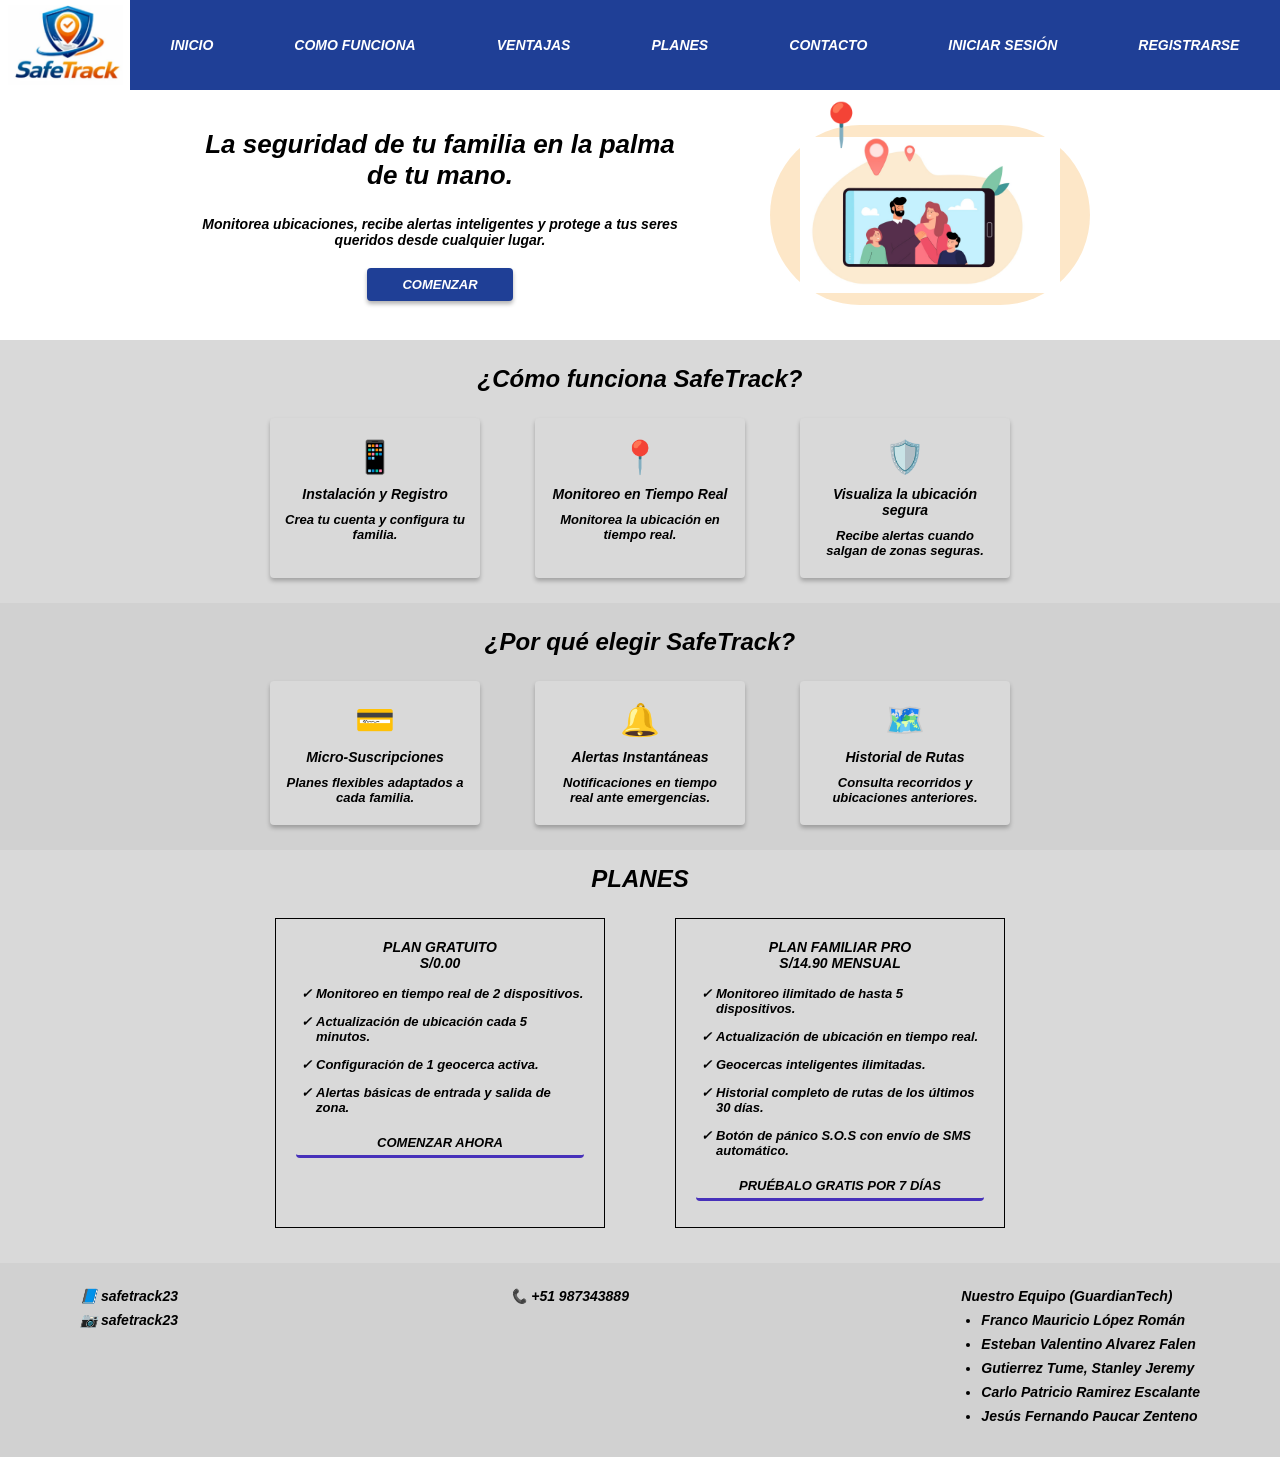
==== index.html @ 66469086 "Frontend SafeTrack completado" ====
<!DOCTYPE html>
<html lang="es">
<head>
  <meta charset="UTF-8" />
  <meta name="viewport" content="width=device-width, initial-scale=1.0" />
  <title>SafeTrack</title>
  <link rel="stylesheet" href="styles.css" />
</head>
<body>

  <header class="navbar">
    <div class="logo-box">
      <img src="assets/logo-safetrack.png" alt="SafeTrack Logo" />
    </div>

    <nav class="nav-links">
      <a href="#inicio">INICIO</a>
      <a href="#funciona">COMO FUNCIONA</a>
      <a href="#ventajas">VENTAJAS</a>
      <a href="#planes">PLANES</a>
      <a href="#contacto">CONTACTO</a>
      <a href="#">INICIAR SESIÓN</a>
      <a href="#">REGISTRARSE</a>
    </nav>
  </header>

  <section id="inicio" class="hero">
    <div class="hero-text">
      <h1>La seguridad de tu familia en la palma de tu mano.</h1>
      <p>
        Monitorea ubicaciones, recibe alertas inteligentes y protege a tus seres queridos desde cualquier lugar.
      </p>
      <a href="#planes" class="btn-primary">COMENZAR</a>
    </div>

    <div class="hero-image">
    <div class="phone-card">
        <div class="pin">📍</div>
        <img src="assets/familia.png" alt="Familia SafeTrack" class="family-img">
    </div>
</div>
  </section>

  <section id="funciona" class="section gray">
    <h2>¿Cómo funciona SafeTrack?</h2>

    <div class="cards">
      <div class="card">
        <div class="icon">📱</div>
        <h3>Instalación y Registro</h3>
        <p>Crea tu cuenta y configura tu familia.</p>
      </div>

      <div class="card">
        <div class="icon">📍</div>
        <h3>Monitoreo en Tiempo Real</h3>
        <p>Monitorea la ubicación en tiempo real.</p>
      </div>

      <div class="card">
        <div class="icon">🛡️</div>
        <h3>Visualiza la ubicación segura</h3>
        <p>Recibe alertas cuando salgan de zonas seguras.</p>
      </div>
    </div>
  </section>

  <section id="ventajas" class="section gray-light">
    <h2>¿Por qué elegir SafeTrack?</h2>

    <div class="cards">
      <div class="card">
        <div class="icon">💳</div>
        <h3>Micro-Suscripciones</h3>
        <p>Planes flexibles adaptados a cada familia.</p>
      </div>

      <div class="card">
        <div class="icon">🔔</div>
        <h3>Alertas Instantáneas</h3>
        <p>Notificaciones en tiempo real ante emergencias.</p>
      </div>

      <div class="card">
        <div class="icon">🗺️</div>
        <h3>Historial de Rutas</h3>
        <p>Consulta recorridos y ubicaciones anteriores.</p>
      </div>
    </div>
  </section>

  <section id="planes" class="plans-section">
    <h2>PLANES</h2>

    <div class="plans">
      <div class="plan">
        <h3>PLAN GRATUITO</h3>
        <h4>S/0.00</h4>
        <ul>
          <li>Monitoreo en tiempo real de 2 dispositivos.</li>
          <li>Actualización de ubicación cada 5 minutos.</li>
          <li>Configuración de 1 geocerca activa.</li>
          <li>Alertas básicas de entrada y salida de zona.</li>
        </ul>
        <a class="btn-secondary" href="#">COMENZAR AHORA</a>
      </div>

      <div class="plan">
        <h3>PLAN FAMILIAR PRO</h3>
        <h4>S/14.90 MENSUAL</h4>
        <ul>
          <li>Monitoreo ilimitado de hasta 5 dispositivos.</li>
          <li>Actualización de ubicación en tiempo real.</li>
          <li>Geocercas inteligentes ilimitadas.</li>
          <li>Historial completo de rutas de los últimos 30 días.</li>
          <li>Botón de pánico S.O.S con envío de SMS automático.</li>
        </ul>
        <a class="btn-secondary" href="#">PRUÉBALO GRATIS POR 7 DÍAS</a>
      </div>
    </div>
  </section>

  <footer id="contacto">
    <div class="footer-info">
      <p>📘 safetrack23</p>
      <p>📷 safetrack23</p>
    </div>

    <div class="footer-info">
      <p>📞 +51 987343889</p>
    </div>

    <div class="footer-team">
      <h3>Nuestro Equipo (GuardianTech)</h3>
      <ul>
        <li>Franco Mauricio López Román</li>
        <li>Esteban Valentino Alvarez Falen</li>
        <li>Gutierrez Tume, Stanley Jeremy</li>
        <li>Carlo Patricio Ramirez Escalante</li>
        <li>Jesús Fernando Paucar Zenteno</li>
      </ul>
    </div>
  </footer>

  <script src="script.js"></script>
</body>
</html>
---- styles.css ----
* {
  margin: 0;
  padding: 0;
  box-sizing: border-box;
  font-family: Arial, Helvetica, sans-serif;
}

body {
  background: #d9d9d9;
  color: #000;
}

/* NAVBAR */

.navbar {
  height: 90px;
  background: #1f3f96;
  display: flex;
  align-items: center;
}

.logo-box {
  width: 130px;
  height: 90px;
  background: white;
  display: flex;
  align-items: center;
  justify-content: center;
}

.logo-box img {
  width: 115px;
}

.nav-links {
  flex: 1;
  display: flex;
  justify-content: space-around;
  align-items: center;
}

.nav-links a {
  color: white;
  text-decoration: none;
  font-weight: 800;
  font-size: 14px;
  font-style: italic;
}

/* LANDING */

.hero {
  background: white;
  min-height: 250px;
  display: flex;
  justify-content: center;
  align-items: center;
  gap: 80px;
  padding: 25px 40px;
}

.hero-text {
  width: 500px;
  text-align: center;
}

.hero-text h1 {
  font-size: 26px;
  font-style: italic;
  margin-bottom: 25px;
}

.hero-text p {
  font-size: 14px;
  font-weight: 700;
  font-style: italic;
  margin-bottom: 20px;
}

.btn-primary,
.btn-secondary {
  display: inline-block;
  background: #1f3f96;
  color: white;
  padding: 9px 35px;
  border-radius: 4px;
  text-decoration: none;
  font-weight: 800;
  font-size: 13px;
  font-style: italic;
  box-shadow: 0 3px 4px rgba(0, 0, 0, 0.3);
}

.phone-card {
  width: 320px;
  height: 180px;
  background: #fde7c8;
  border-radius: 90px;
  display: flex;
  align-items: center;
  justify-content: center;
  position: relative;
}

.pin {
  position: absolute;
  top: -25px;
  left: 45px;
  font-size: 42px;
}

.family-img {
  width: 260px;
  max-width: 100%;
  object-fit: contain;
}

.section {
  padding: 25px 70px;
  text-align: center;
}

.gray {
  background: #d9d9d9;
}

.gray-light {
  background: #d1d1d1;
}

.section h2,
.plans-section h2 {
  font-size: 24px;
  font-style: italic;
  margin-bottom: 25px;
}

.cards {
  display: flex;
  justify-content: center;
  gap: 55px;
}

.card {
  width: 210px;
  min-height: 120px;
  background: #d9d9d9;
  border-radius: 4px;
  padding: 20px 15px;
  box-shadow: 0 3px 4px rgba(0, 0, 0, 0.25);
}

.card .icon {
  font-size: 32px;
  margin-bottom: 10px;
}

.card h3 {
  font-size: 14px;
  font-style: italic;
  margin-bottom: 10px;
}

.card p {
  font-size: 13px;
  font-weight: 700;
  font-style: italic;
}

.plans-section {
  background: #d9d9d9;
  text-align: center;
  padding: 15px 70px 35px;
}

.plans {
  display: flex;
  justify-content: center;
  gap: 70px;
}

.plan {
  width: 330px;
  min-height: 310px;
  border: 1px solid #000;
  background: #d9d9d9;
  padding: 20px;
  text-align: left;
}

.plan h3,
.plan h4 {
  text-align: center;
  font-size: 14px;
  font-style: italic;
}

.plan ul {
  margin-top: 15px;
  padding-left: 20px;
}

.plan li {
  font-size: 13px;
  font-weight: 700;
  font-style: italic;
  margin-bottom: 13px;
}

.plan li::marker {
  content: "✓ ";
}

.plan .btn-secondary {
  margin-top: 15px;
  color: #000;
  background: transparent;
  border-bottom: 3px solid #4731ba;
  box-shadow: none;
  padding: 5px 15px;
  display: block;
  text-align: center;
}

footer {
  background: #d1d1d1;
  padding: 25px 80px;
  display: flex;
  justify-content: space-between;
  align-items: flex-start;
}

footer p,
footer li,
footer h3 {
  font-size: 14px;
  font-weight: 700;
  font-style: italic;
  margin-bottom: 8px;
}

.footer-team ul {
  padding-left: 20px;
}

/* LOGIN Y REGISTRO */

.auth-page {
  min-height: calc(100vh - 90px);
  background: white;
  display: flex;
  justify-content: center;
  align-items: flex-start;
  padding: 55px 20px;
}

.auth-card {
  width: 540px;
  background: #d9d9d9;
  border: 1px solid #555;
  border-radius: 8px;
  padding: 35px 35px 30px;
  text-align: center;
}

.auth-card h1 {
  font-size: 28px;
  font-style: italic;
  margin-bottom: 28px;
}

.auth-card label {
  display: block;
  text-align: left;
  font-size: 13px;
  font-weight: 800;
  font-style: italic;
  margin: 14px 0 6px;
}

.input-box {
  height: 44px;
  background: #c9c9c9;
  border: 1px solid #b5b5b5;
  display: flex;
  align-items: center;
  padding: 0 12px;
}

.input-box span {
  font-size: 18px;
  margin-right: 10px;
}

.input-box input {
  width: 100%;
  border: none;
  outline: none;
  background: transparent;
  font-weight: 700;
  font-style: italic;
}

.auth-button,
.auth-btn {
  display: inline-block;
  margin-top: 24px;
  background: #1f3f96;
  color: white;
  border: none;
  padding: 12px 45px;
  border-radius: 4px;
  cursor: pointer;
  font-weight: 800;
  font-size: 18px;
  font-style: italic;
  text-decoration: none;
  box-shadow: 0 3px 4px rgba(0, 0, 0, 0.3);
}

.auth-text,
.auth-link {
  margin-top: 18px;
  font-weight: 800;
  font-style: italic;
  font-size: 13px;
  text-align: center;
}

.auth-link {
  display: block;
  color: #000;
  text-decoration: none;
}

/* RESPONSIVE */

@media (max-width: 900px) {
  .navbar {
    height: auto;
    flex-direction: column;
  }

  .logo-box {
    width: 100%;
  }

  .nav-links {
    flex-wrap: wrap;
    gap: 15px;
    padding: 15px;
  }

  .hero {
    flex-direction: column;
    gap: 30px;
    padding: 30px 20px;
  }

  .hero-text {
    width: 100%;
  }

  .cards,
  .plans,
  footer {
    flex-direction: column;
    align-items: center;
  }

  .auth-card {
    width: 95%;
  }
}
/* DASHBOARD PRINCIPAL */

.dashboard-page {
    background: #f2f2f2;
    min-height: calc(100vh - 90px);
    padding: 40px;
    text-align: center;
}

.dashboard-page h1 {
    font-size: 42px;
    font-style: italic;
}

.status-active {
    font-size: 18px;
    font-weight: bold;
    margin-bottom: 30px;
}

.dashboard-grid {
    display: grid;
    grid-template-columns: repeat(2, 280px);
    gap: 25px;
    justify-content: center;
}

.dashboard-card {
    background: #d9d9d9;
    border: 1px solid #999;
    border-radius: 8px;
    padding: 40px;
    min-height: 140px;
}

.dashboard-card h3 {
    margin-bottom: 10px;
}

.quick-access {
    margin-top: 60px;
}

.quick-access h2 {
    margin-bottom: 20px;
}

.quick-btn {
    display: inline-block;
    margin: 10px;
    padding: 12px 25px;
    background: #1f3f96;
    color: white;
    text-decoration: none;
    border-radius: 5px;
    font-weight: bold;
}
.update-box{
    width:320px;
    margin:20px auto 40px;
    background:#d9d9d9;
    padding:20px;
    border-radius:5px;
    font-weight:bold;
}
/* HISTORIAL DE RUTAS */

.history-page {
  min-height: calc(100vh - 90px);
  display: grid;
  grid-template-columns: 65% 35%;
  background: white;
}

.map-area {
  position: relative;
  background-image: url("./assets/mapa.png");
  background-size: cover;
  background-position: center;
  min-height: calc(100vh - 90px);
  overflow: hidden;
}

.route-svg {
  position: absolute;
  inset: 0;
  width: 100%;
  height: 100%;
  pointer-events: none;
  z-index: 2;
}

.point {
  position: absolute;
  width: 22px;
  height: 22px;
  border-radius: 50%;
  z-index: 3;
}

.red-point {
  background: #a52a2a;
  left: 43%;
  top: 29%;
}

.green-point {
  background: #2f9e44;
  left: 63%;
  top: 58%;
}

.route-text {
  position: absolute;
  color: black;
  font-size: 12px;
  font-weight: bold;
  z-index: 4;
}

.school {
  left: 35%;
  top: 22%;
}

.home {
  left: 65%;
  top: 59%;
}

.history-panel {
  background: white;
  padding: 45px 45px;
  text-align: center;
}

.history-panel h2 {
  font-size: 20px;
  font-style: italic;
  margin-bottom: 25px;
}

.dependent {
  font-style: italic;
  font-weight: bold;
  margin-bottom: 18px;
}

.history-card {
  width: 320px;
  margin: 0 auto 25px;
  background: #d9d9d9;
  padding: 22px;
  text-align: left;
  font-style: italic;
  font-weight: bold;
}

.history-card p {
  margin-bottom: 12px;
}

.details-btn {
  display: inline-block;
  background: #1f3f96;
  color: white;
  text-decoration: none;
  padding: 14px 45px;
  border-radius: 5px;
  font-size: 22px;
  font-style: italic;
  font-weight: bold;
  box-shadow: 0 3px 4px rgba(0,0,0,0.3);
  margin-bottom: 45px;
}

.legend {
  width: 180px;
  margin: auto;
  text-align: left;
  font-style: italic;
  font-weight: bold;
  font-size: 12px;
}

.legend p {
  margin-bottom: 20px;
}

.legend-dot {
  display: inline-block;
  width: 22px;
  height: 22px;
  border-radius: 50%;
  margin-right: 12px;
  vertical-align: middle;
}

.legend-dot.green {
  background: #2f9e44;
}

.legend-dot.red {
  background: #a52a2a;
}
/* ALERTAS */

.alerts-page {
  min-height: calc(100vh - 90px);
  background: white;
  padding: 55px 80px;
  text-align: center;
}

.alerts-page h1 {
  font-size: 26px;
  font-style: italic;
  margin-bottom: 20px;
}

.emergency-status {
  color: #b91c1c;
  font-weight: 800;
  font-style: italic;
  margin-bottom: 45px;
}

.alerts-content {
  display: flex;
  justify-content: center;
  gap: 120px;
  align-items: center;
  margin-bottom: 70px;
}

.panic-card {
  width: 300px;
  height: 230px;
  background: #e52525;
  border: 1px solid #8a1c1c;
  display: flex;
  flex-direction: column;
  justify-content: center;
  align-items: center;
  gap: 35px;
}

.panic-card h2 {
  font-size: 18px;
  font-style: italic;
}

.panic-btn {
  color: black;
  text-decoration: none;
  font-weight: 800;
  font-style: italic;
  width: 190px;
}

.recent-alerts {
  width: 360px;
  min-height: 230px;
  background: #d9d9d9;
  border: 1px solid #555;
  padding: 30px 25px;
  text-align: left;
}

.recent-alerts h2 {
  text-align: center;
  font-size: 18px;
  font-style: italic;
  margin-bottom: 30px;
}

.recent-alerts p {
  font-weight: 800;
  font-style: italic;
  margin-bottom: 25px;
}

.emergency-contacts {
  width: 620px;
  background: #d9d9d9;
  margin: auto;
  padding: 30px 45px;
  text-align: left;
}

.emergency-contacts h2 {
  text-align: center;
  font-size: 18px;
  font-style: italic;
  margin-bottom: 25px;
}

.emergency-contacts p {
  font-weight: 800;
  font-style: italic;
  margin-bottom: 12px;
}
/* GEOCERCAS */

.geofence-page {
  min-height: calc(100vh - 90px);
  background: white;
  padding: 40px 70px;
  text-align: center;
}

.geofence-page h1 {
  font-size: 30px;
  font-style: italic;
  margin-bottom: 20px;
}

.safe-status {
  color: #166534;
  font-weight: 800;
  font-style: italic;
  margin-bottom: 35px;
}

.geofence-content {
  display: flex;
  justify-content: center;
  align-items: center;
  gap: 55px;
  margin-bottom: 45px;
}

.geofence-map {
  width: 720px;
  height: 430px;
  position: relative;
  background-image: url("./assets/mapa.png");
  background-size: cover;
  background-position: center;
  overflow: hidden;
  border: 1px solid #333;
}

.geofence-map::before {
  content: "";
  position: absolute;
  inset: 0;
  background: rgba(10, 20, 30, 0.45);
}

.geo-circle {
  position: absolute;
  border-radius: 50%;
  border: 3px solid rgba(59, 130, 246, 0.9);
  background: rgba(59, 130, 246, 0.18);
  z-index: 2;
}

.geo-home {
  width: 150px;
  height: 150px;
  left: 390px;
  top: 230px;
}

.geo-school {
  width: 180px;
  height: 180px;
  left: 290px;
  top: 110px;
}

.geo-red {
  left: 370px;
  top: 190px;
  z-index: 3;
}

.geo-green {
  left: 465px;
  top: 300px;
  z-index: 3;
}

.geo-label {
  position: absolute;
  color: white;
  font-weight: bold;
  font-size: 14px;
  z-index: 4;
}

.home-label {
  left: 500px;
  top: 325px;
}

.school-label {
  left: 350px;
  top: 155px;
}

.geofence-panel {
  width: 390px;
  min-height: 310px;
  background: #d9d9d9;
  padding: 45px 30px;
  text-align: center;
}

.geofence-panel h2 {
  font-size: 20px;
  font-style: italic;
  margin-bottom: 40px;
}

.geofence-item {
  margin-bottom: 40px;
  font-weight: 800;
  font-style: italic;
}

.geofence-item h3 {
  font-size: 18px;
  margin-bottom: 8px;
}

.new-geofence-btn {
  display: inline-block;
  background: #1f3f96;
  color: white;
  padding: 16px 60px;
  text-decoration: none;
  border-radius: 5px;
  font-weight: 800;
  font-style: italic;
  box-shadow: 0 3px 4px rgba(0,0,0,0.3);
}
/* MIEMBROS */

.members-page {
  min-height: calc(100vh - 90px);
  background: white;
  padding: 55px 80px;
  text-align: center;
}

.members-page h1 {
  font-size: 30px;
  font-style: italic;
  margin-bottom: 35px;
}

.members-total {
  font-weight: 800;
  font-style: italic;
  text-align: left;
  max-width: 900px;
  margin: 0 auto 35px;
}

.members-grid {
  max-width: 850px;
  margin: 0 auto 45px;
  display: grid;
  grid-template-columns: repeat(2, 260px);
  gap: 55px 120px;
  justify-content: center;
}

.member-card {
  min-height: 150px;
  background: #d9d9d9;
  padding: 30px 20px;
  display: flex;
  flex-direction: column;
  justify-content: center;
  font-weight: 800;
  font-style: italic;
}

.member-card h2 {
  font-size: 18px;
  margin-bottom: 18px;
}

.member-card p {
  margin-bottom: 8px;
}

.add-member-btn {
  display: inline-block;
  background: #1f3f96;
  color: white;
  padding: 15px 45px;
  text-decoration: none;
  border-radius: 5px;
  font-weight: 800;
  font-style: italic;
  box-shadow: 0 3px 4px rgba(0,0,0,0.3);
}
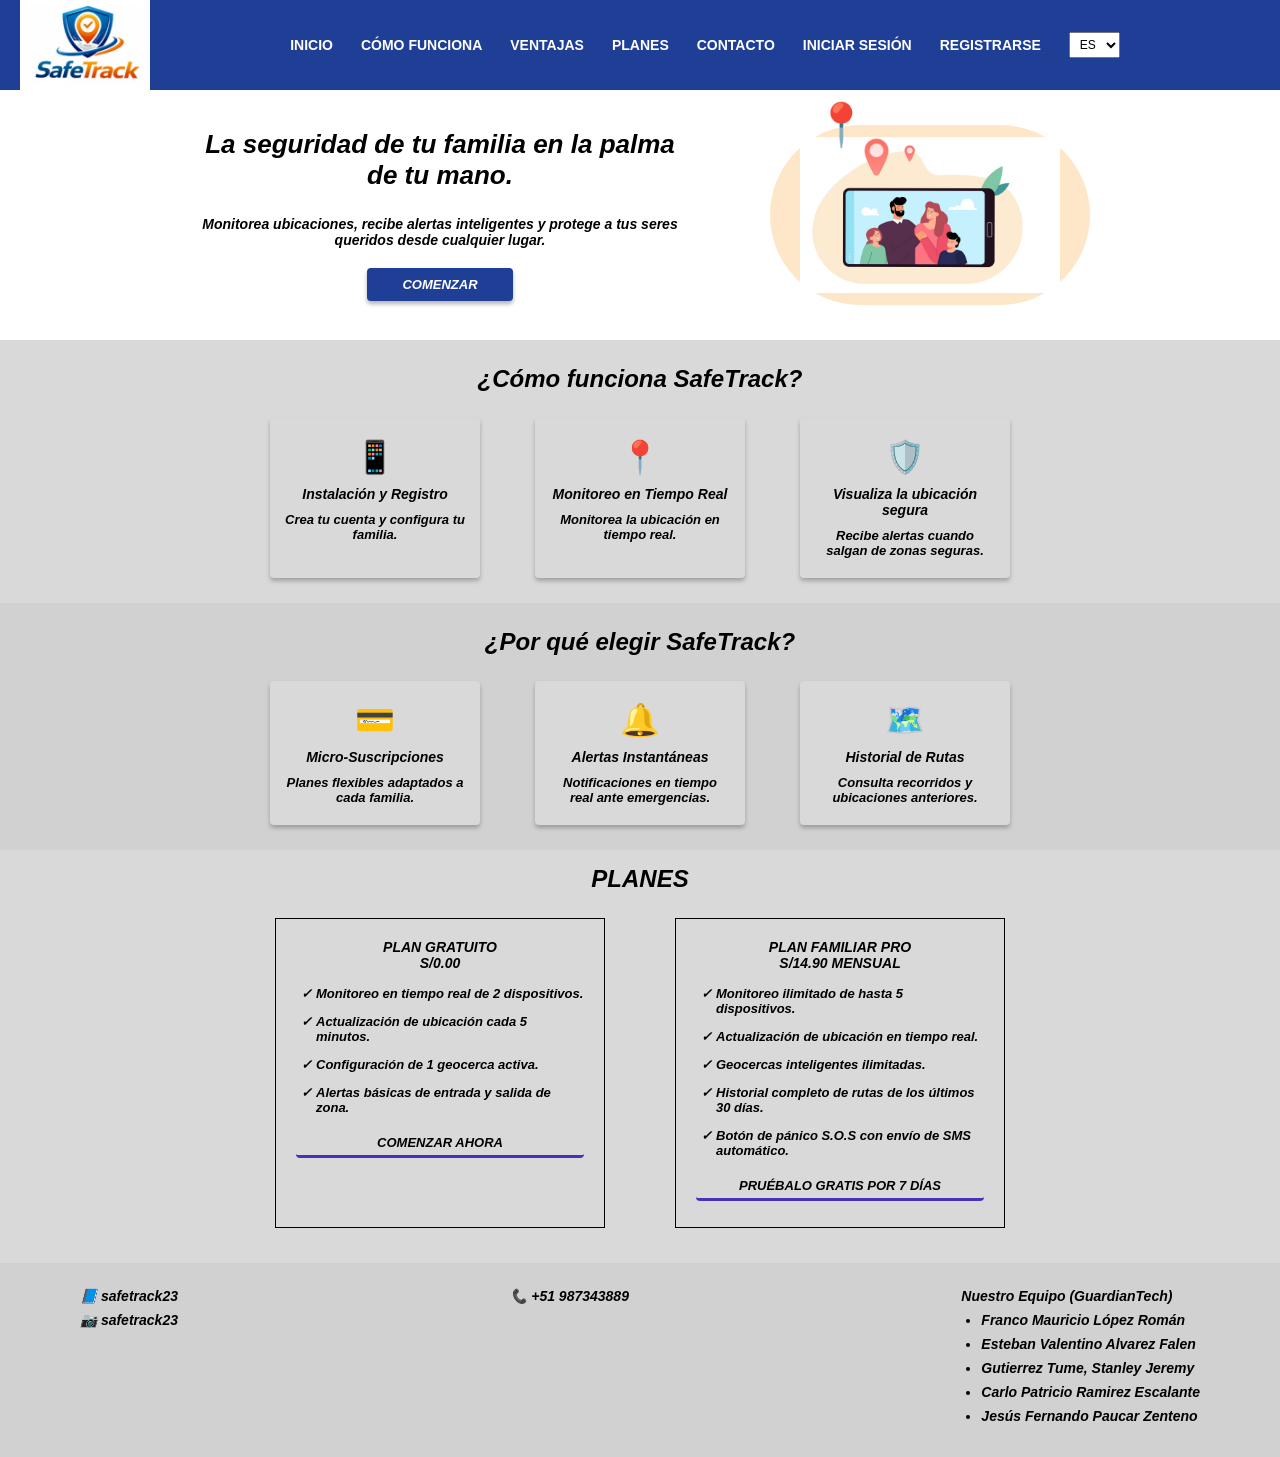
==== commit cc101c5b: "Agregar internacionalizacion ES EN" ====
--- a/index.html
+++ b/index.html
@@ -7,141 +7,145 @@
   <link rel="stylesheet" href="styles.css" />
 </head>
 <body>
+<header class="navbar">
+  <div class="logo-box">
+    <img src="assets/logo-safetrack.png" alt="SafeTrack Logo" />
+  </div>
 
-  <header class="navbar">
-    <div class="logo-box">
-      <img src="assets/logo-safetrack.png" alt="SafeTrack Logo" />
+  <nav class="nav-links">
+    <a href="#inicio" data-i18n="navHome">INICIO</a>
+    <a href="#funciona" data-i18n="navHowWorks">COMO FUNCIONA</a>
+    <a href="#ventajas" data-i18n="navAdvantages">VENTAJAS</a>
+    <a href="#planes" data-i18n="navPlans">PLANES</a>
+    <a href="#contacto" data-i18n="navContact">CONTACTO</a>
+    <a href="login.html" data-i18n="navLogin">INICIAR SESIÓN</a>
+    <a href="registro.html" data-i18n="navRegister">REGISTRARSE</a>
+
+    <select id="languageSelector">
+      <option value="es">ES</option>
+      <option value="en">EN</option>
+    </select>
+  </nav>
+</header>
+</nav>
+
+  <section id="inicio" class="hero">
+  <div class="hero-text">
+    <h1 data-i18n="landingHeroTitle">La seguridad de tu familia en la palma de tu mano.</h1>
+    <p data-i18n="landingHeroText">
+      Monitorea ubicaciones, recibe alertas inteligentes y protege a tus seres queridos desde cualquier lugar.
+    </p>
+    <a href="#planes" class="btn-primary" data-i18n="landingHeroButton">COMENZAR</a>
+  </div>
+
+  <div class="hero-image">
+    <div class="phone-card">
+      <div class="pin">📍</div>
+      <img src="assets/familia.png" alt="Familia SafeTrack" class="family-img">
+    </div>
+  </div>
+</section>
+
+<section id="funciona" class="section gray">
+  <h2 data-i18n="landingHowTitle">¿Cómo funciona SafeTrack?</h2>
+
+  <div class="cards">
+    <div class="card">
+      <div class="icon">📱</div>
+      <h3 data-i18n="landingStep1Title">Instalación y Registro</h3>
+      <p data-i18n="landingStep1Text">Crea tu cuenta y configura tu familia.</p>
     </div>
 
-    <nav class="nav-links">
-      <a href="#inicio">INICIO</a>
-      <a href="#funciona">COMO FUNCIONA</a>
-      <a href="#ventajas">VENTAJAS</a>
-      <a href="#planes">PLANES</a>
-      <a href="#contacto">CONTACTO</a>
-      <a href="#">INICIAR SESIÓN</a>
-      <a href="#">REGISTRARSE</a>
-    </nav>
-  </header>
-
-  <section id="inicio" class="hero">
-    <div class="hero-text">
-      <h1>La seguridad de tu familia en la palma de tu mano.</h1>
-      <p>
-        Monitorea ubicaciones, recibe alertas inteligentes y protege a tus seres queridos desde cualquier lugar.
-      </p>
-      <a href="#planes" class="btn-primary">COMENZAR</a>
+    <div class="card">
+      <div class="icon">📍</div>
+      <h3 data-i18n="landingStep2Title">Monitoreo en Tiempo Real</h3>
+      <p data-i18n="landingStep2Text">Monitorea la ubicación en tiempo real.</p>
     </div>
 
-    <div class="hero-image">
-    <div class="phone-card">
-        <div class="pin">📍</div>
-        <img src="assets/familia.png" alt="Familia SafeTrack" class="family-img">
+    <div class="card">
+      <div class="icon">🛡️</div>
+      <h3 data-i18n="landingStep3Title">Visualiza la ubicación segura</h3>
+      <p data-i18n="landingStep3Text">Recibe alertas cuando salgan de zonas seguras.</p>
     </div>
-</div>
-  </section>
+  </div>
+</section>
 
-  <section id="funciona" class="section gray">
-    <h2>¿Cómo funciona SafeTrack?</h2>
+<section id="ventajas" class="section gray-light">
+  <h2 data-i18n="landingBenefitsTitle">¿Por qué elegir SafeTrack?</h2>
 
-    <div class="cards">
-      <div class="card">
-        <div class="icon">📱</div>
-        <h3>Instalación y Registro</h3>
-        <p>Crea tu cuenta y configura tu familia.</p>
-      </div>
-
-      <div class="card">
-        <div class="icon">📍</div>
-        <h3>Monitoreo en Tiempo Real</h3>
-        <p>Monitorea la ubicación en tiempo real.</p>
-      </div>
-
-      <div class="card">
-        <div class="icon">🛡️</div>
-        <h3>Visualiza la ubicación segura</h3>
-        <p>Recibe alertas cuando salgan de zonas seguras.</p>
-      </div>
-    </div>
-  </section>
-
-  <section id="ventajas" class="section gray-light">
-    <h2>¿Por qué elegir SafeTrack?</h2>
-
-    <div class="cards">
-      <div class="card">
-        <div class="icon">💳</div>
-        <h3>Micro-Suscripciones</h3>
-        <p>Planes flexibles adaptados a cada familia.</p>
-      </div>
-
-      <div class="card">
-        <div class="icon">🔔</div>
-        <h3>Alertas Instantáneas</h3>
-        <p>Notificaciones en tiempo real ante emergencias.</p>
-      </div>
-
-      <div class="card">
-        <div class="icon">🗺️</div>
-        <h3>Historial de Rutas</h3>
-        <p>Consulta recorridos y ubicaciones anteriores.</p>
-      </div>
-    </div>
-  </section>
-
-  <section id="planes" class="plans-section">
-    <h2>PLANES</h2>
-
-    <div class="plans">
-      <div class="plan">
-        <h3>PLAN GRATUITO</h3>
-        <h4>S/0.00</h4>
-        <ul>
-          <li>Monitoreo en tiempo real de 2 dispositivos.</li>
-          <li>Actualización de ubicación cada 5 minutos.</li>
-          <li>Configuración de 1 geocerca activa.</li>
-          <li>Alertas básicas de entrada y salida de zona.</li>
-        </ul>
-        <a class="btn-secondary" href="#">COMENZAR AHORA</a>
-      </div>
-
-      <div class="plan">
-        <h3>PLAN FAMILIAR PRO</h3>
-        <h4>S/14.90 MENSUAL</h4>
-        <ul>
-          <li>Monitoreo ilimitado de hasta 5 dispositivos.</li>
-          <li>Actualización de ubicación en tiempo real.</li>
-          <li>Geocercas inteligentes ilimitadas.</li>
-          <li>Historial completo de rutas de los últimos 30 días.</li>
-          <li>Botón de pánico S.O.S con envío de SMS automático.</li>
-        </ul>
-        <a class="btn-secondary" href="#">PRUÉBALO GRATIS POR 7 DÍAS</a>
-      </div>
-    </div>
-  </section>
-
-  <footer id="contacto">
-    <div class="footer-info">
-      <p>📘 safetrack23</p>
-      <p>📷 safetrack23</p>
+  <div class="cards">
+    <div class="card">
+      <div class="icon">💳</div>
+      <h3 data-i18n="landingBenefit1Title">Micro-Suscripciones</h3>
+      <p data-i18n="landingBenefit1Text">Planes flexibles adaptados a cada familia.</p>
     </div>
 
-    <div class="footer-info">
-      <p>📞 +51 987343889</p>
+    <div class="card">
+      <div class="icon">🔔</div>
+      <h3 data-i18n="landingBenefit2Title">Alertas Instantáneas</h3>
+      <p data-i18n="landingBenefit2Text">Notificaciones en tiempo real ante emergencias.</p>
     </div>
 
-    <div class="footer-team">
-      <h3>Nuestro Equipo (GuardianTech)</h3>
+    <div class="card">
+      <div class="icon">🗺️</div>
+      <h3 data-i18n="landingBenefit3Title">Historial de Rutas</h3>
+      <p data-i18n="landingBenefit3Text">Consulta recorridos y ubicaciones anteriores.</p>
+    </div>
+  </div>
+</section>
+
+<section id="planes" class="plans-section">
+  <h2 data-i18n="landingPlansTitle">PLANES</h2>
+
+  <div class="plans">
+    <div class="plan">
+      <h3 data-i18n="landingFreePlanTitle">PLAN GRATUITO</h3>
+      <h4>S/0.00</h4>
       <ul>
-        <li>Franco Mauricio López Román</li>
-        <li>Esteban Valentino Alvarez Falen</li>
-        <li>Gutierrez Tume, Stanley Jeremy</li>
-        <li>Carlo Patricio Ramirez Escalante</li>
-        <li>Jesús Fernando Paucar Zenteno</li>
+        <li data-i18n="landingFreePlan1">Monitoreo en tiempo real de 2 dispositivos.</li>
+        <li data-i18n="landingFreePlan2">Actualización de ubicación cada 5 minutos.</li>
+        <li data-i18n="landingFreePlan3">Configuración de 1 geocerca activa.</li>
+        <li data-i18n="landingFreePlan4">Alertas básicas de entrada y salida de zona.</li>
       </ul>
+      <a class="btn-secondary" href="#" data-i18n="landingFreePlanButton">COMENZAR AHORA</a>
     </div>
-  </footer>
 
-  <script src="script.js"></script>
+    <div class="plan">
+      <h3 data-i18n="landingProPlanTitle">PLAN FAMILIAR PRO</h3>
+      <h4 data-i18n="landingProPlanPrice">S/14.90 MENSUAL</h4>
+      <ul>
+        <li data-i18n="landingProPlan1">Monitoreo ilimitado de hasta 5 dispositivos.</li>
+        <li data-i18n="landingProPlan2">Actualización de ubicación en tiempo real.</li>
+        <li data-i18n="landingProPlan3">Geocercas inteligentes ilimitadas.</li>
+        <li data-i18n="landingProPlan4">Historial completo de rutas de los últimos 30 días.</li>
+        <li data-i18n="landingProPlan5">Botón de pánico S.O.S con envío de SMS automático.</li>
+      </ul>
+      <a class="btn-secondary" href="#" data-i18n="landingProPlanButton">PRUÉBALO GRATIS POR 7 DÍAS</a>
+    </div>
+  </div>
+</section>
+
+<footer id="contacto">
+  <div class="footer-info">
+    <p>📘 safetrack23</p>
+    <p>📷 safetrack23</p>
+  </div>
+
+  <div class="footer-info">
+    <p>📞 +51 987343889</p>
+  </div>
+
+  <div class="footer-team">
+    <h3 data-i18n="landingTeamTitle">Nuestro Equipo (GuardianTech)</h3>
+    <ul>
+      <li>Franco Mauricio López Román</li>
+      <li>Esteban Valentino Alvarez Falen</li>
+      <li>Gutierrez Tume, Stanley Jeremy</li>
+      <li>Carlo Patricio Ramirez Escalante</li>
+      <li>Jesús Fernando Paucar Zenteno</li>
+    </ul>
+  </div>
+</footer>
+<script src="script.js"></script>
 </body>
 </html>
--- a/styles.css
+++ b/styles.css
@@ -17,6 +17,8 @@
   background: #1f3f96;
   display: flex;
   align-items: center;
+  justify-content: space-between;
+  padding: 0 20px;
 }
 
 .logo-box {
@@ -35,16 +37,33 @@
 .nav-links {
   flex: 1;
   display: flex;
-  justify-content: space-around;
+  justify-content: center;
   align-items: center;
-}
-
+  gap: 28px;
+  flex-wrap: nowrap;
+}
+
+.nav-links a {
+  white-space: nowrap;
+}
 .nav-links a {
   color: white;
   text-decoration: none;
-  font-weight: 800;
+  font-weight: bold;
   font-size: 14px;
-  font-style: italic;
+}
+
+.nav-links a:visited {
+  color: white;
+}
+
+.nav-links a:hover {
+  color: #ffd166;
+}
+
+#languageSelector {
+  padding: 4px 6px;
+  font-size: 12px;
 }
 
 /* LANDING */
@@ -872,4 +891,63 @@
   font-weight: 800;
   font-style: italic;
   box-shadow: 0 3px 4px rgba(0,0,0,0.3);
+}
+.welcome-user {
+  font-size: 16px;
+  font-weight: 800;
+  font-style: italic;
+  margin-bottom: 15px;
+}
+.add-member-form {
+  max-width: 500px;
+  margin: 20px auto 0;
+  background: #d9d9d9;
+  padding: 25px;
+  text-align: center;
+}
+
+.add-member-form h2 {
+  font-size: 20px;
+  font-style: italic;
+  margin-bottom: 20px;
+}
+
+.add-member-form input {
+  display: block;
+  width: 100%;
+  height: 40px;
+  margin-bottom: 15px;
+  padding: 0 12px;
+  border: 1px solid #999;
+  background: #f2f2f2;
+}
+
+#memberMessage {
+  margin-top: 15px;
+  font-weight: bold;
+  font-style: italic;
+}
+.add-member-form select {
+  display: block;
+  width: 100%;
+  height: 40px;
+  margin-bottom: 15px;
+  padding: 0 12px;
+  border: 1px solid #999;
+  background: #f2f2f2;
+}
+#historyMap {
+  width: 100%;
+  height: calc(100vh - 90px);
+}
+#geofenceMap {
+  width: 100%;
+  height: 100%;
+}
+.delete-member-btn {
+  margin-top: 10px;
+  padding: 8px 12px;
+  border: none;
+  border-radius: 8px;
+  cursor: pointer;
 }
